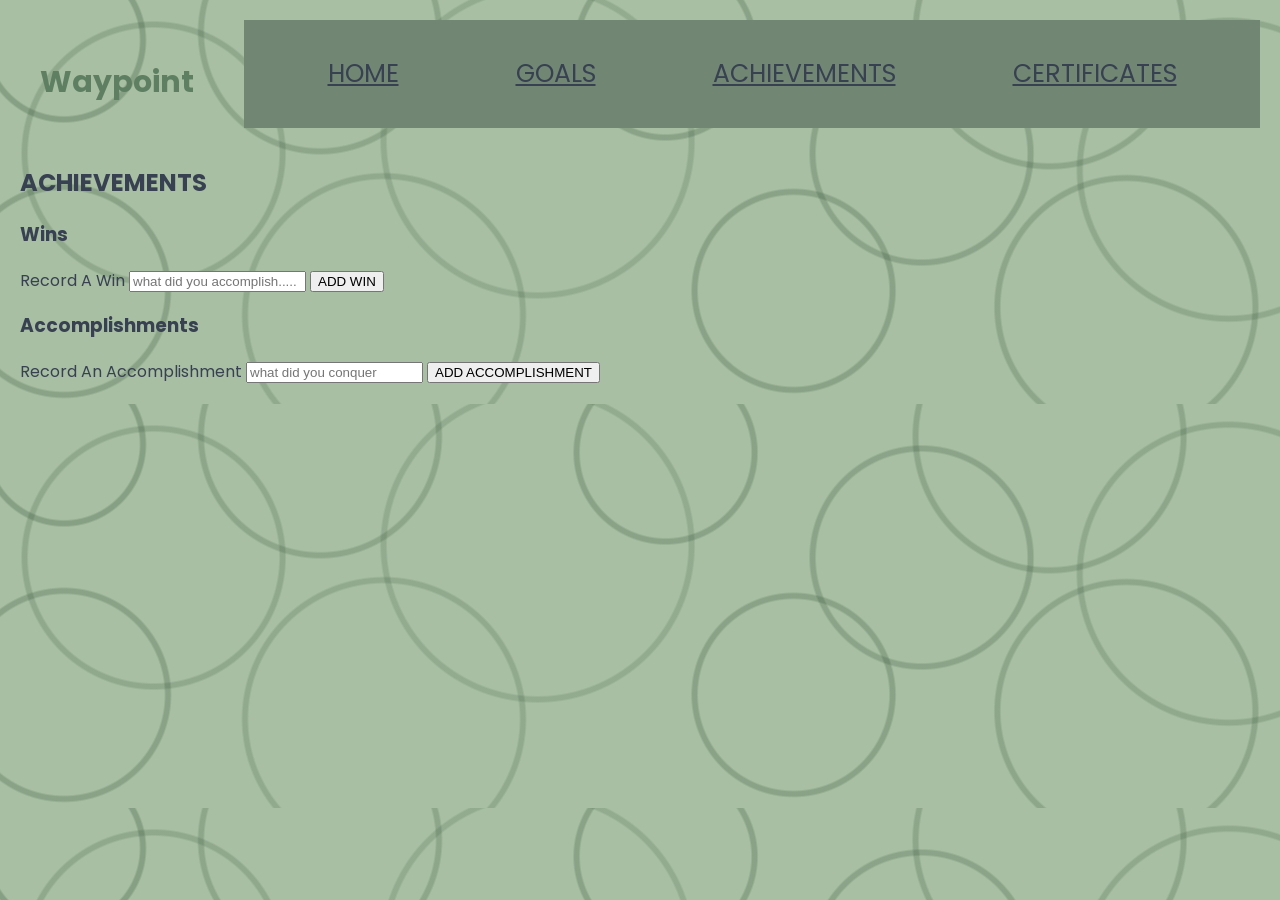
==== achievements.html @ ba5cf0ee "update waypoint page structure" ====
<!DOCTYPE html>
<html>
    <head>
        <title>Achievements-waypoint</title>
        <meta charset="UTF-8">
        <link rel="stylesheet" href="style.css">
        <link href="https://fonts.googleapis.com/css2?family=Poppins:wght@400;500;600;700&display=swap" rel="stylesheet">
    </head>
    <body>

        <header class="main-header">
        <div>
            <h1>Waypoint</h1>
        </div>
        <nav>
            <a href="index.html">HOME</a>
            <a href="goals.html">GOALS</a>
            <a href="achievements.html">ACHIEVEMENTS</a>
            <a href="certificates.html">CERTIFICATES</a>
        </nav>
        </header>
        
        <main>
            <h2>ACHIEVEMENTS</h2>

            <h3>Wins</h3>
            <label for="Win">Record A Win</label>
            <input type="text" id="Win" placeholder="what did you accomplish.....">
            <button type="button">ADD WIN</button>

            <h3>Accomplishments</h3>
            <label for="Accomplishments">Record An Accomplishment</label>
            <input type="text" id="Accomplishments" placeholder="what did you conquer">
            <button type="button">ADD ACCOMPLISHMENT</button>
        </main>


    </body>
</html>
---- style.css ----
body{
    background-color: #A8BFA3;
    background-image:

        radial-gradient(circle at 5% 10%, transparent 0, transparent 75px, rgba(47, 79, 52, 0.28) 77px, rgba(47, 79, 52, 0.28) 81px, transparent 83px),

        radial-gradient(circle at 25% 8%, transparent 0, transparent 115px, rgba(47, 79, 52, 0.22) 117px, rgba(47, 79, 52, 0.22) 121px, transparent 123px),

        radial-gradient(circle at 52% 12%, transparent 0, transparent 85px, rgba(47, 79, 52, 0.25) 87px, rgba(47, 79, 52, 0.25) 91px, transparent 93px),

        radial-gradient(circle at 82% 8%, transparent 0, transparent 130px, rgba(47, 79, 52, 0.22) 132px, rgba(47, 79, 52, 0.22) 136px, transparent 138px),

        radial-gradient(circle at 12% 38%, transparent 0, transparent 125px, rgba(47, 79, 52, 0.20) 127px, rgba(47, 79, 52, 0.20) 131px, transparent 133px),

        radial-gradient(circle at 42% 35%, transparent 0, transparent 150px, rgba(47, 79, 52, 0.18) 152px, rgba(47, 79, 52, 0.18) 156px, transparent 158px),

        radial-gradient(circle at 72% 38%, transparent 0, transparent 105px, rgba(47, 79, 52, 0.24) 107px, rgba(47, 79, 52, 0.24) 111px, transparent 113px),

        radial-gradient(circle at 96% 42%, transparent 0, transparent 145px, rgba(47, 79, 52, 0.20) 147px, rgba(47, 79, 52, 0.20) 151px, transparent 153px),

        radial-gradient(circle at 5% 72%, transparent 0, transparent 100px, rgba(47, 79, 52, 0.25) 102px, rgba(47, 79, 52, 0.25) 106px, transparent 108px),

        radial-gradient(circle at 30% 78%, transparent 0, transparent 135px, rgba(47, 79, 52, 0.19) 137px, rgba(47, 79, 52, 0.19) 141px, transparent 143px),

        radial-gradient(circle at 62% 72%, transparent 0, transparent 95px, rgba(47, 79, 52, 0.25) 97px, rgba(47, 79, 52, 0.25) 101px, transparent 103px),

        radial-gradient(circle at 88% 76%, transparent 0, transparent 125px, rgba(47, 79, 52, 0.22) 127px, rgba(47, 79, 52, 0.22) 131px, transparent 133px);

    color: #374151;
    font-family: poppins, sans-serif;
    margin: 0;
    padding: 20px;
}
    h1{
        font-size: 30px;
        color: #5F7F63;
        text-align: left;
        font-weight: 700;
        padding: 20px;
        margin-bottom: 20px;
    }
    .main-header{
        display: flex;
        justify-content: flex-start;
        align-items: flex-start;
        gap: 30px;
        width: 100%;
    }
    .main-header nav{
        background-color: #718774;
        padding: 35px 25px;
        display: flex;
        justify-content: space-around;
        flex: 1; 
    }
    .main-header nav a {
        color: #374151;
        font-size: 25px;
    }
    #WELCOME {
        text-align: center;
    }
    .welcome-title{
        font-size: 60px;
        text-align: center;
        margin-bottom: 0px;
    }
    .mission{
        font-size: 30px;
        color: #2F4F34;
        margin-top: 0;
    }
    .description{
        font-size: 25px;
        color: #374151;
        margin-bottom: 60px;
    }
    .welcome-heading{
        margin-top: 60px;
        font-size: 35px;
        color: #5F7F63;
    }
    .quote{
        font-size: 30px;
        font-style: italic;
        color: #2F4F34;
    }
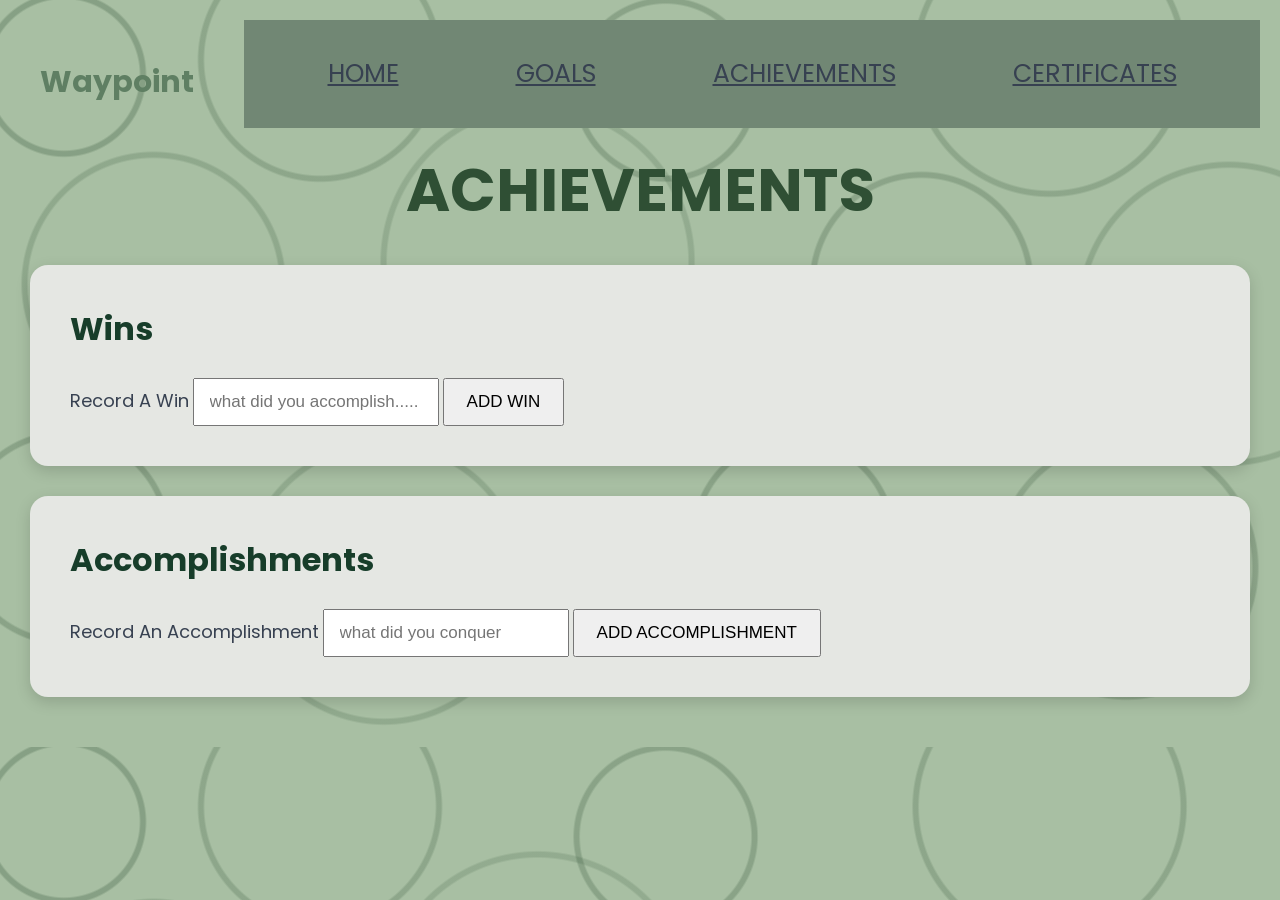
==== commit 7625da2b: "complete basic style for achievements and certificates" ====
--- a/achievements.html
+++ b/achievements.html
@@ -2,6 +2,7 @@
 <html>
     <head>
         <title>Achievements-waypoint</title>
+        <meta name="viewport" content="width=device-width, initial-scale=1.0">
         <meta charset="UTF-8">
         <link rel="stylesheet" href="style.css">
         <link href="https://fonts.googleapis.com/css2?family=Poppins:wght@400;500;600;700&display=swap" rel="stylesheet">
@@ -21,19 +22,22 @@
         </header>
         
         <main>
-            <h2>ACHIEVEMENTS</h2>
+            <h2 class="achievements-section">ACHIEVEMENTS</h2>
 
+            <div class="wins-card">
             <h3>Wins</h3>
             <label for="Win">Record A Win</label>
             <input type="text" id="Win" placeholder="what did you accomplish.....">
             <button type="button">ADD WIN</button>
+            </div>
 
+            <div class="accomplishments-card">
             <h3>Accomplishments</h3>
             <label for="Accomplishments">Record An Accomplishment</label>
             <input type="text" id="Accomplishments" placeholder="what did you conquer">
             <button type="button">ADD ACCOMPLISHMENT</button>
+            </div>
         </main>
-
 
     </body>
 </html>
--- a/style.css
+++ b/style.css
@@ -31,6 +31,8 @@
     margin: 0;
     padding: 20px;
 }
+
+
     h1{
         font-size: 30px;
         color: #5F7F63;
@@ -57,7 +59,9 @@
         color: #374151;
         font-size: 25px;
     }
-    #WELCOME {
+
+
+    .welcome-section{ 
         text-align: center;
     }
     .welcome-title{
@@ -85,4 +89,231 @@
         font-style: italic;
         color: #2F4F34;
     }
+
+
+
     
+    .goals-section{
+        text-align: center;
+        margin-top: 0;
+        font-size: 60px;
+        color: #2F4F34;
+        margin-bottom: 30px;
+    }
+
+    .task-card {
+    background-color: #E5E7E3;
+    width: 92%;
+    padding: 40px;
+    max-width: 1200px;
+    margin: 30px auto;
+    border-radius: 18px;
+    box-shadow: 0 5px 15px rgba(0, 0, 0, 0.15);
+    text-align: left;
+    }
+    .task-card h3 {
+    font-size: 32px;
+    color: #173D2A;
+    margin-top: 0;
+    margin-bottom: 25px;
+   }
+   .task-card label {
+    font-size: 18px;
+    color: #374151;
+   }
+
+   .task-card input {
+    font-size: 17px;
+    padding: 12px 15px;
+   }
+
+   .task-card button {
+    font-size: 17px;
+    padding: 12px 22px;
+   }
+
+   .goals-card {
+    background-color: #E5E7E3;
+    width: 92%;
+    max-width: 1200px;
+    padding: 40px;
+    margin: 30px auto;
+    border-radius: 18px;
+    box-shadow: 0 5px 15px rgba(0, 0, 0, 0.15);
+    text-align: left;
+    }
+
+   .goals-card h3 {
+    font-size: 32px;
+    color: #173D2A;
+    margin-top: 0;
+    margin-bottom: 25px;
+    }
+
+    .goals-card label {
+     font-size: 18px;
+     color: #374151;
+    }
+
+    .goals-card input {
+     font-size: 17px;
+     padding: 12px 15px;
+     }
+
+    .goals-card button {
+    font-size: 17px;
+    padding: 12px 22px;
+    }
+
+    .milestones-card {
+    background-color: #E5E7E3;
+    width: 92%;
+    max-width: 1200px;
+    padding: 40px;
+    margin: 30px auto;
+    border-radius: 18px;
+    box-shadow: 0 5px 15px rgba(0, 0, 0, 0.15);
+    text-align: left;
+    }
+
+   .milestones-card h3 {
+    font-size: 32px;
+    color: #173D2A;
+    margin-top: 0;
+    margin-bottom: 25px;
+    }
+
+    .milestones-card label {
+    font-size: 18px;
+    color: #374151;
+    }
+
+    .milestones-card input {
+    font-size: 17px;
+    padding: 12px 15px;
+    }
+
+   .milestones-card button {
+    font-size: 17px;
+    padding: 12px 22px;
+    }
+
+
+
+
+
+    .achievements-section{
+         text-align: center;
+        margin-top: 0;
+        font-size: 60px;
+        color: #2F4F34;
+        margin-bottom: 30px;
+    }
+
+
+    .wins-card {
+    background-color: #E5E7E3;
+    width: 92%;
+    max-width: 1200px;
+    padding: 40px;
+    margin: 30px auto;
+    border-radius: 18px;
+    box-shadow: 0 5px 15px rgba(0, 0, 0, 0.15);
+    text-align: left;
+}
+
+.wins-card h3 {
+    font-size: 32px;
+    color: #173D2A;
+    margin-top: 0;
+    margin-bottom: 25px;
+}
+
+.wins-card label {
+    font-size: 18px;
+    color: #374151;
+}
+
+.wins-card input {
+    font-size: 17px;
+    padding: 12px 15px;
+}
+
+.wins-card button {
+    font-size: 17px;
+    padding: 12px 22px;
+}
+
+.accomplishments-card {
+    background-color: #E5E7E3;
+    width: 92%;
+    max-width: 1200px;
+    padding: 40px;
+    margin: 30px auto;
+    border-radius: 18px;
+    box-shadow: 0 5px 15px rgba(0, 0, 0, 0.15);
+    text-align: left;
+}
+
+.accomplishments-card h3 {
+    font-size: 32px;
+    color: #173D2A;
+    margin-top: 0;
+    margin-bottom: 25px;
+}
+
+.accomplishments-card label {
+    font-size: 18px;
+    color: #374151;
+}
+
+.accomplishments-card input {
+    font-size: 17px;
+    padding: 12px 15px;
+}
+
+.accomplishments-card button {
+    font-size: 17px;
+    padding: 12px 22px;
+}
+
+
+.certificates-section{
+    text-align: center;
+    margin-top: 0;
+    font-size: 60px;
+    color: #2F4F34;
+    margin-bottom: 30px;
+}
+
+.certificates-card {
+    background-color: #E5E7E3;
+    width: 92%;
+    max-width: 1200px;
+    padding: 45px;
+    margin: 30px auto;
+    border-radius: 18px;
+    box-shadow: 0 5px 15px rgba(0, 0, 0, 0.15);
+    text-align: left;
+}
+.certificates-card label {
+    display: block;
+    font-size: 18px;
+    color: #374151;
+    margin-bottom: 8px;
+}
+
+.certificates-card input {
+    display: block;
+    width: 100%;
+    box-sizing: border-box;
+    font-size: 17px;
+    padding: 12px 15px;
+    margin-bottom: 22px;
+}
+
+.certificates-card button {
+    font-size: 17px;
+    padding: 12px 22px;
+    margin-top: 5px;
+}
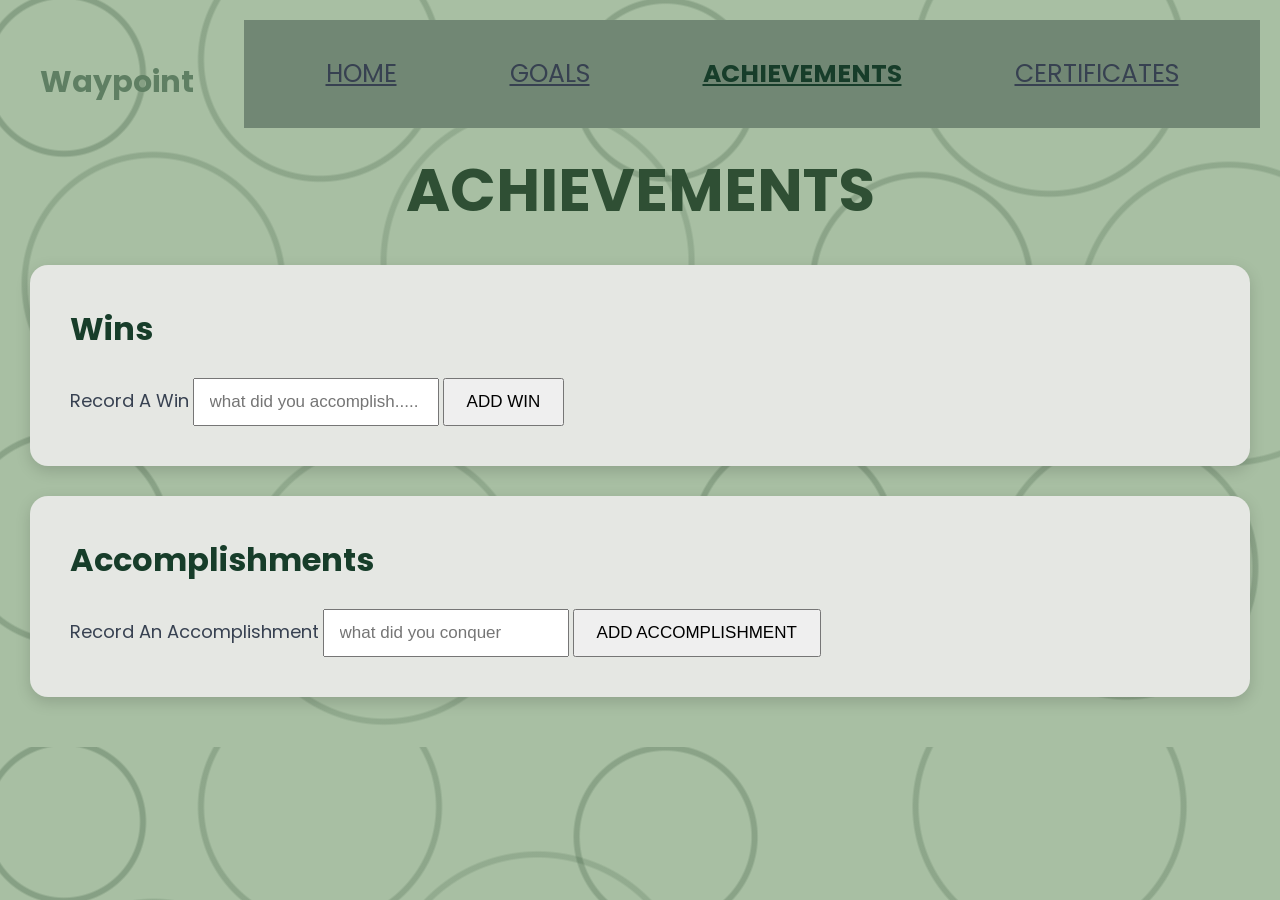
==== commit 7490e572: "created login page" ====
--- a/achievements.html
+++ b/achievements.html
@@ -16,7 +16,7 @@
         <nav>
             <a href="index.html">HOME</a>
             <a href="goals.html">GOALS</a>
-            <a href="achievements.html">ACHIEVEMENTS</a>
+            <a href="achievements.html" class="active">ACHIEVEMENTS</a>
             <a href="certificates.html">CERTIFICATES</a>
         </nav>
         </header>
--- a/style.css
+++ b/style.css
@@ -316,4 +316,65 @@
     font-size: 17px;
     padding: 12px 22px;
     margin-top: 5px;
+}
+
+nav a.active {
+    color: #173D2A;
+    font-weight: bold;
+}
+
+
+
+
+
+
+.login-page {
+    background-color: #A8BFA3;
+    min-height: 100vh;
+    padding: 70px 20px;
+    text-align: center;
+}
+
+.login-page h2 {
+    font-size: 40px;
+    color: #173D2A;
+    margin-bottom: 35px;
+}
+
+.login-card {
+    background-color: #E5E7E3;
+    width: 90%;
+    max-width: 500px;
+    padding: 40px;
+    margin: 0 auto;
+    border-radius: 18px;
+    box-shadow: 0 5px 15px rgba(0, 0, 0, 0.15);
+    text-align: left;
+}
+.login-card label {
+    display: block;
+    font-size: 18px;
+    color: #374151;
+    margin-bottom: 8px;
+}
+
+.login-card input {
+    display: block;
+    width: 100%;
+    box-sizing: border-box;
+    font-size: 17px;
+    padding: 12px 15px;
+    margin-bottom: 22px;
+    border: 1px solid #9CA3AF;
+    border-radius: 8px;
+    background-color: #F9FAF9;
+}
+.login-card button {
+    font-size: 17px;
+    padding: 12px 22px;
+    background-color: #173D2A;
+    color: white;
+    border: none;
+    border-radius: 8px;
+    cursor: pointer;
 }
